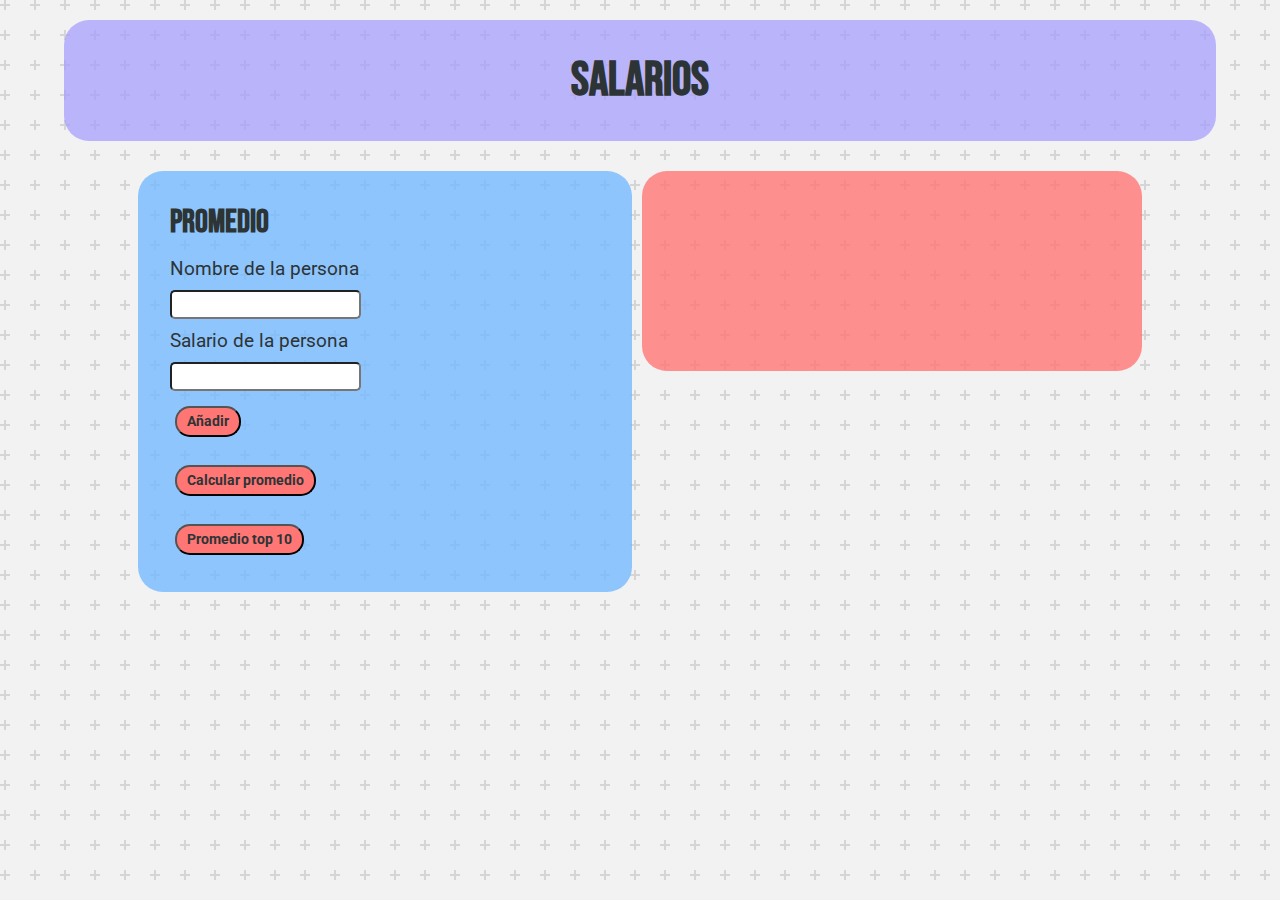
==== salarios.htm @ 5cd4ea57 "Maqueta salarios" ====
<!DOCTYPE html>
<html lang="en">
<head>
    <meta charset="UTF-8">
    <meta http-equiv="X-UA-Compatible" content="IE=edge">
    <meta name="viewport" content="width=device-width, initial-scale=1.0">
    
    <!-- FONT AWESOME -->
    <link rel="stylesheet" href="https://cdnjs.cloudflare.com/ajax/libs/font-awesome/6.1.1/css/all.min.css" integrity="sha512-KfkfwYDsLkIlwQp6LFnl8zNdLGxu9YAA1QvwINks4PhcElQSvqcyVLLD9aMhXd13uQjoXtEKNosOWaZqXgel0g==" crossorigin="anonymous" referrerpolicy="no-referrer" />

     <!-- FONT BEBAS NEUE, MONTSERRAT, OSWALD & ROBOTO -->
     <link rel="preconnect" href="https://fonts.googleapis.com">
     <link rel="preconnect" href="https://fonts.gstatic.com" crossorigin>
     <link href="https://fonts.googleapis.com/css2?family=Bebas+Neue&family=Montserrat:wght@400;700&family=Oswald:wght@200;300;400&family=Roboto:ital,wght@0,300;0,500;1,300&display=swap" rel="stylesheet">
 
     <!-- CSS STYLES -->
    <link rel="stylesheet" href="./salarios.css">
    
    <title>Salarios</title>
</head>
<body>
    
    <!-- HEADER PRINCIPAL -->
    <header class="header">
        <h1 class="title">Salarios</h1>
    </header>

    <!-- SALARIOS -->
    <div class="operationArea">
        <section class="mediana">
            <h2>
                Promedio
            </h2>

            <form>
                <label for="InputName">Nombre de la persona</label><br>
                <input id="InputName" type="text" /><br>
    
                <label for="InputSalary">Salario de la persona</label><br>
                <input id="InputSalary" type="number" /><br>
    
                <button type="button" onclick="addInfo()">
                    Añadir
                </button> <br><br>

                <button type="button" onclick="ButtonMedianaColGeneral()">
                    Calcular promedio
                </button> <br>
    
                <p id="ResultMediana"></p>
                <br>

                <button type="button" onclick="ButtonTop10Col()">
                    Promedio top 10
                </button> <br>
                <p id="ResultTop10"></p>

        </section>
<!--         <section class="top10">
            <h2>
                Promedio
            </h2>

            <form>
                <label for="InputName">Nombre de la persona</label><br>
                <input id="InputName" type="text" /><br>
    
                <label for="InputSalary">Salario de la persona</label><br>
                <input id="InputSalary" type="number" /><br>
    
                <button type="button" onclick="ButtonmedianaColGeneral()">
                    Calcular promedio
                </button> <br>
    
                <p id="ResultP"></p>

        </section> -->
        <section class="extras">

        </section>
    </div>

    <script src="./salarios.js"></script>
    <script src="./analisis.js"></script>
</body>
</html>
---- salarios.css ----
*{
    box-sizing: border-box;
    margin: 0;
    padding: 0;
}

ul{
    list-style: none;
}

body{
    background-color: #f2f2f2;
background-image: url("data:image/svg+xml,%3Csvg width='60' height='60' viewBox='0 0 60 60' xmlns='http://www.w3.org/2000/svg'%3E%3Cg fill='none' fill-rule='evenodd'%3E%3Cg fill='%23aaa9ab' fill-opacity='0.4'%3E%3Cpath d='M36 34v-4h-2v4h-4v2h4v4h2v-4h4v-2h-4zm0-30V0h-2v4h-4v2h4v4h2V6h4V4h-4zM6 34v-4H4v4H0v2h4v4h2v-4h4v-2H6zM6 4V0H4v4H0v2h4v4h2V6h4V4H6z'/%3E%3C/g%3E%3C/g%3E%3C/svg%3E");
}

/* HEADER PRINCIPAL */
.header{
    display: flex;
    background: rgba(162, 155, 254,0.7) ;
    font-size: 1.5rem;
    padding: 2rem;
    justify-content: center;
    margin: 20px auto;
    width: 90%;
    border-radius: 25px;
}
.title{
    color: #2d3436;
    font-family: 'Bebas Neue';
}

/* SALARIOS */
.operationArea{
    display: flex;
    flex-direction: column;
    justify-content: center;
    align-content: space-around;

}
.mediana{
    background: rgba(116, 185, 255,0.8);
    padding: 2rem;
    margin: 10px auto;
    width: 90%;
    max-width: 400px;
    border-radius: 25px;
}
.mediana h2{
    color: #2d3436;
    font-size: 2rem;
    font-family: 'Bebas Neue';
    margin-bottom: 15px;
}
.mediana label{
    color: #2d3436;
    font-size: 1.2rem;
    font-family: 'Roboto', sans-serif;
}
.mediana input{
    margin: 10px 0px;
    padding: 5px;
    border-radius: 5px;
}
.mediana button{
    margin: 5px;
    padding: 5px 10px;
    border-radius: 15px;
    background: rgba(255, 118, 117,1);
    color: #2d3436;
    cursor: pointer;
    font-family: 'Roboto', sans-serif;
    font-weight: bolder;
    font-size: 0.9rem;
}
/* .top10{
    background: rgba(255, 234, 167,0.8);
    padding: 2rem;
    margin: 10px auto;
    width: 90%;
    max-width: 400px;
    border-radius: 25px;
}
.top10 h2{
    color: #2d3436;
    font-size: 2rem;
    font-family: 'Bebas Neue';
}
.top10 input{
    margin: 10px 0px;
    padding: 5px;
    border-radius: 15px;
} */
.extras{
    background: rgba(255, 118, 117,0.8) ;
    padding: 100px;
    margin: 10px auto;
    width: 90%;
    max-width: 400px;
    border-radius: 25px;
}

/* RESPONSIVE */
@media (min-width: 600px){
    .operationArea{
        display: flex;
        flex-direction: row;
        justify-content: center;
        align-content: space-around;
        width: 80%;
        margin: 0 auto;
    }
    .mediana{
        background: rgba(116, 185, 255,0.8) ;
        padding: 2rem;
        margin: 10px auto 10px 10px;
        width: 50%;
        border-radius: 25px;
    }
    /* .top10{
        background: rgba(116, 185, 255,0.8) ;
        padding: 2rem;
        margin: 10px auto 10px 10px;
        width: 50%;
        border-radius: 25px;
    } */
    .extras{
        background: rgba(255, 118, 117,0.8) ;
        padding: 100px;
        margin: 10px 10px auto 10px;
        width: 50%;
        border-radius: 25px;
    }
}
@media (min-width: 800px){
    .operationArea{
        display: flex;
        flex-direction: row;
        justify-content: center;
        align-content: space-around;
        width: 80%;
        margin: 0 auto;
    }
    .mediana{
        background: rgba(116, 185, 255,0.8) ;
        padding: 2rem;
        max-width: 600px;
        border-radius: 25px;
    }
    /* .top10{
        background: rgba(116, 185, 255,0.8) ;
        padding: 2rem;
        max-width: 600px;
        border-radius: 25px;
    } */
    .extras{
        background: rgba(255, 118, 117,0.8) ;
        padding: 100px;
        max-width: 600px;
        border-radius: 25px;
    }
}
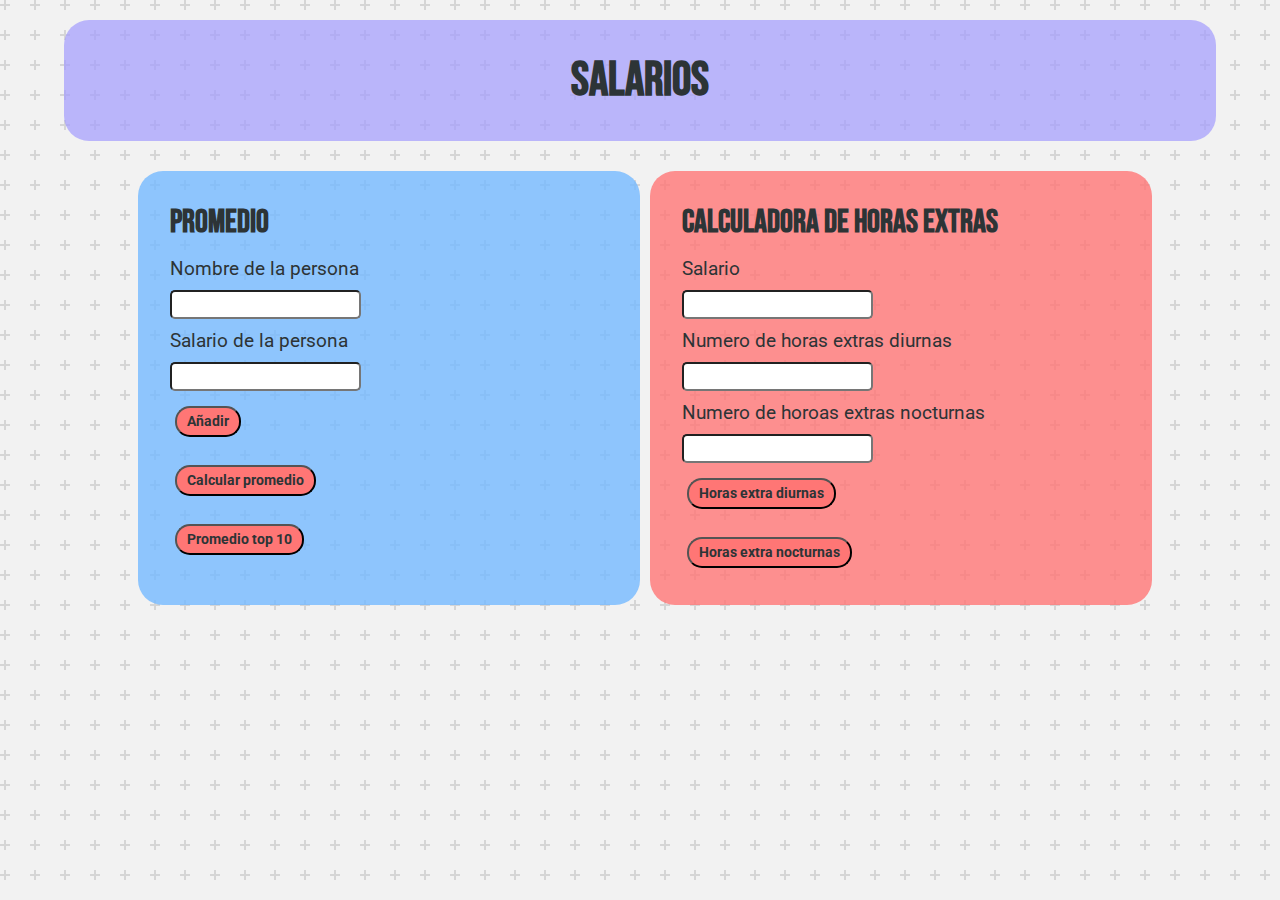
==== commit 46cf2970: "Calculadora casi terminada" ====
--- a/salarios.htm
+++ b/salarios.htm
@@ -56,27 +56,33 @@
                 <p id="ResultTop10"></p>
 
         </section>
-<!--         <section class="top10">
+
+        <section class="extras">
             <h2>
-                Promedio
+                Calculadora de horas extras
             </h2>
 
             <form>
-                <label for="InputName">Nombre de la persona</label><br>
-                <input id="InputName" type="text" /><br>
+                <label for="InputQuincena">Salario</label><br>
+                <input id="InputQuincena" type="number" /><br>
     
-                <label for="InputSalary">Salario de la persona</label><br>
-                <input id="InputSalary" type="number" /><br>
-    
-                <button type="button" onclick="ButtonmedianaColGeneral()">
-                    Calcular promedio
+                <label for="InputExDiurnas">Numero de horas extras diurnas</label><br>
+                <input id="InputExDiurnas" type="number" /><br>
+
+                <label for="InputExNocturnas">Numero de horoas extras nocturnas</label><br>
+                <input id="InputExNocturnas" type="number" /><br>
+
+                <button type="button" onclick="ButtonExtrasDiurnas()">
+                    Horas extra diurnas
                 </button> <br>
     
-                <p id="ResultP"></p>
+                <p id="ResultExDi"></p>
+                <br>
 
-        </section> -->
-        <section class="extras">
-
+                <button type="button" onclick="ButtonExtrasMocturnas()">
+                    Horas extra nocturnas
+                </button> <br>
+                <p id="ResultExNc"></p>
         </section>
     </div>
 
--- a/salarios.css
+++ b/salarios.css
@@ -72,31 +72,45 @@
     font-weight: bolder;
     font-size: 0.9rem;
 }
-/* .top10{
-    background: rgba(255, 234, 167,0.8);
+#ResultMedian{
+    color: #2d3436;
+    font-family: 'Roboto', sans-serif;
+    font-size: 4rem;
+}
+.extras{
+    background: rgba(255, 118, 117,0.8) ;
     padding: 2rem;
     margin: 10px auto;
     width: 90%;
     max-width: 400px;
     border-radius: 25px;
 }
-.top10 h2{
+.extras h2{
     color: #2d3436;
     font-size: 2rem;
     font-family: 'Bebas Neue';
+    margin-bottom: 15px;
 }
-.top10 input{
+.extras label{
+    color: #2d3436;
+    font-size: 1.2rem;
+    font-family: 'Roboto', sans-serif;
+}
+.extras input{
     margin: 10px 0px;
     padding: 5px;
+    border-radius: 5px;
+}
+.extras button{
+    margin: 5px;
+    padding: 5px 10px;
     border-radius: 15px;
-} */
-.extras{
-    background: rgba(255, 118, 117,0.8) ;
-    padding: 100px;
-    margin: 10px auto;
-    width: 90%;
-    max-width: 400px;
-    border-radius: 25px;
+    background: rgba(255, 118, 117,1);
+    color: #2d3436;
+    cursor: pointer;
+    font-family: 'Roboto', sans-serif;
+    font-weight: bolder;
+    font-size: 0.9rem;
 }
 
 /* RESPONSIVE */
@@ -125,8 +139,8 @@
     } */
     .extras{
         background: rgba(255, 118, 117,0.8) ;
-        padding: 100px;
-        margin: 10px 10px auto 10px;
+        padding: 2rem;
+        margin: 10px auto 10px 10px;
         width: 50%;
         border-radius: 25px;
     }
@@ -154,7 +168,7 @@
     } */
     .extras{
         background: rgba(255, 118, 117,0.8) ;
-        padding: 100px;
+        padding: 2rem;
         max-width: 600px;
         border-radius: 25px;
     }
